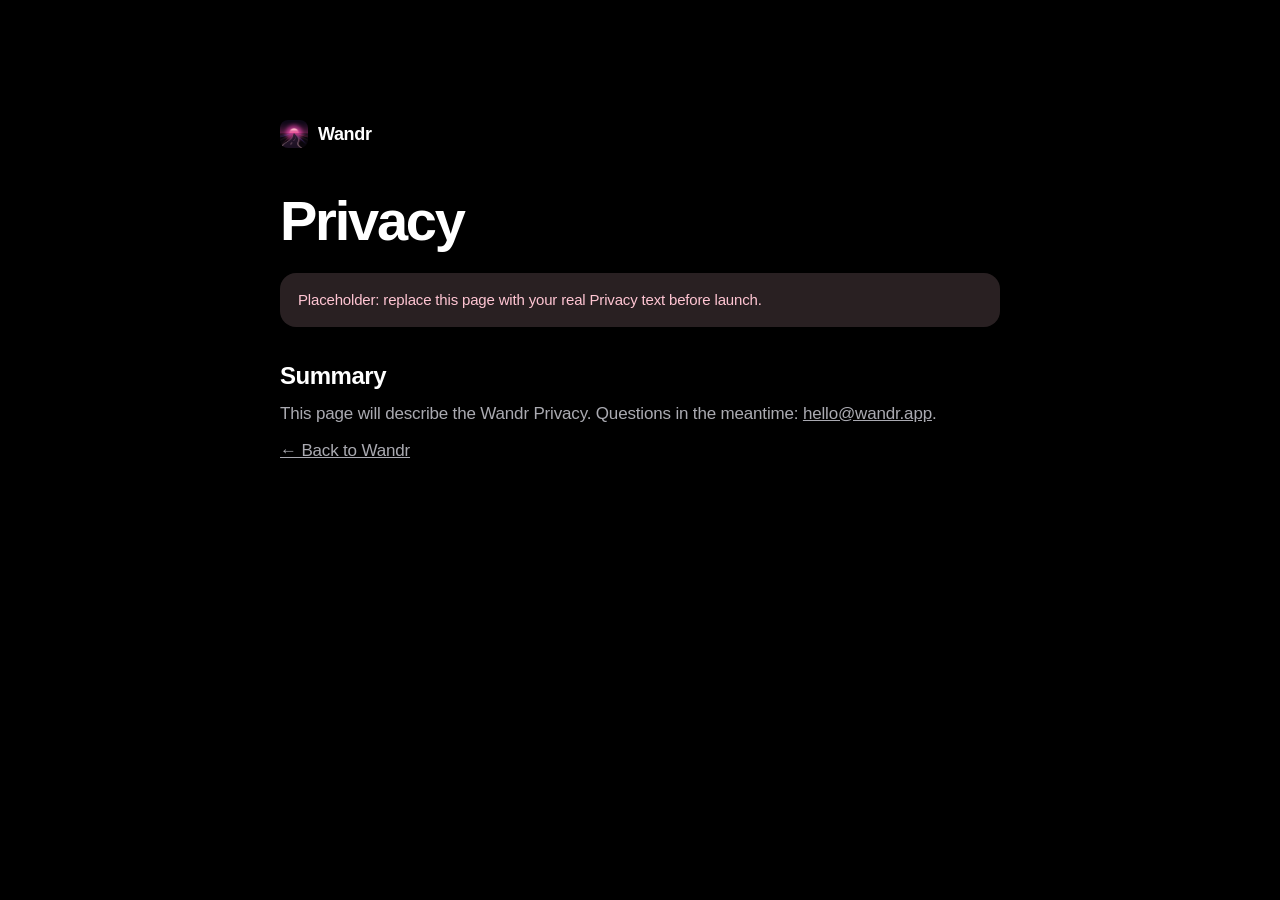
==== privacy.html @ fae853e5 "Wandr site Co-Authored-By: Claude Sonnet 5.5 <noreply@anthropic.com>" ====
<!doctype html>
<html lang="en"><head><meta charset="utf-8"><meta name="viewport" content="width=device-width, initial-scale=1">
<title>Privacy · Wandr</title><meta name="robots" content="noindex"><meta name="color-scheme" content="dark">
<link rel="icon" href="assets/favicon-32.png"><link rel="stylesheet" href="styles.css"></head>
<body><main class="wrap doc">
<a class="brand" href="./"><img src="assets/wandr-mark.png" width="28" height="28" alt=""><span>Wandr</span></a>
<h1 style="margin-top:36px">Privacy</h1>
<p class="note-box">Placeholder: replace this page with your real Privacy text before launch.</p>
<h2>Summary</h2><p>This page will describe the Wandr Privacy. Questions in the meantime: <a href="mailto:hello@wandr.app">hello@wandr.app</a>.</p>
<p><a href="./">&larr; Back to Wandr</a></p>
</main></body></html>
---- styles.css ----
/* Wandr site. Tokens mirror lib/core/theme/app_colors.dart and docs/03-design-system.md */
:root{
  --accent:#FFC5D3; --accent-pressed:#E8A9B9; --on-accent:#2A1219; --accent-muted:rgba(255,197,211,.16);
  --bg:#000; --surface:#1C1C1E; --raised:#2C2C2E; --highest:#3A3A3C; --sep:#38383A;
  --text:#fff; --text2:rgba(235,235,245,.72); --text3:rgba(235,235,245,.5);
  --rec:#FF453A; --neon-cyan:#3EF2E6; --neon-violet:#8B6BFF; --neon-hot:#FF5C9E; --ok:#30D158;
  --map:#2B3140; --road:#454C5E;
  --glass:rgba(28,28,30,.62);
  --font:-apple-system,BlinkMacSystemFont,"SF Pro Display","SF Pro Text","Segoe UI",Roboto,"Helvetica Neue",Arial,sans-serif;
  --r:22px; --wrap:1160px;
}
*{box-sizing:border-box}
html{scroll-behavior:smooth;-webkit-text-size-adjust:100%}
body{margin:0;background:var(--bg);color:var(--text);font:400 17px/1.5 var(--font);letter-spacing:-.01em;overflow-x:hidden;-webkit-font-smoothing:antialiased}
img,svg{display:block;max-width:100%}
a{color:inherit}
h1,h2,h3,p,ul,ol,figure{margin:0}
ul,ol{padding:0;list-style:none}
:focus-visible{outline:3px solid var(--accent);outline-offset:3px;border-radius:8px}
.skip{position:absolute;left:12px;top:-60px;background:var(--accent);color:var(--on-accent);padding:10px 16px;border-radius:12px;font-weight:600;z-index:100;text-decoration:none}
.skip:focus{top:12px}
.wrap{width:min(var(--wrap),100% - 40px);margin-inline:auto}
.center{text-align:center}
.glass{background:var(--glass);backdrop-filter:blur(24px) saturate(1.4);-webkit-backdrop-filter:blur(24px) saturate(1.4);border:1px solid rgba(255,255,255,.09)}

/* Buttons */
.btn{display:inline-flex;align-items:center;justify-content:center;gap:8px;background:var(--accent);color:var(--on-accent);font:600 16px/1 var(--font);padding:16px 26px;border-radius:999px;text-decoration:none;border:0;cursor:pointer;transition:transform .2s,background .2s}
.btn:hover{background:#ffd6e0;transform:translateY(-2px)}
.btn:active{background:var(--accent-pressed);transform:none}
.btn-sm{padding:11px 20px;font-size:15px}

/* App banner + nav */
.appbar{position:relative;z-index:60;display:flex;align-items:center;gap:12px;padding:10px 14px;background:var(--surface);border-bottom:1px solid var(--sep)}
.appbar[hidden]{display:none}
.appbar img{border-radius:10px}
.appbar-text{display:flex;flex-direction:column;flex:1;min-width:0;line-height:1.2}
.appbar-text strong{font-size:15px}
.appbar-text span{font-size:13px;color:var(--text2);white-space:nowrap;overflow:hidden;text-overflow:ellipsis}
.appbar-x{background:none;border:0;color:var(--text2);font-size:26px;line-height:1;width:36px;height:36px;cursor:pointer;border-radius:50%}
.nav-wrap{position:sticky;top:0;z-index:50;padding:14px 16px 0;pointer-events:none}
.nav{pointer-events:auto;max-width:760px;margin-inline:auto;display:flex;align-items:center;gap:20px;padding:8px 8px 8px 18px;border-radius:999px}
.brand{display:inline-flex;align-items:center;gap:10px;text-decoration:none;font-weight:700;font-size:18px;letter-spacing:-.02em}
.brand img{border-radius:8px}
.nav-links{display:flex;gap:4px;margin-inline:auto}
.nav-links a{display:block;padding:8px 12px;border-radius:999px;font-size:14px;color:var(--text2);text-decoration:none;transition:color .2s,background .2s}
.nav-links a:hover{color:var(--text);background:rgba(255,255,255,.07)}

/* Hero */
.hero{position:relative;padding:56px 0 72px;overflow:hidden;margin-top:-64px;padding-top:140px}
.sun{position:absolute;width:900px;height:900px;right:-220px;top:-260px;border-radius:50%;background:radial-gradient(circle,rgba(255,86,150,.34) 0%,rgba(150,40,120,.2) 35%,transparent 68%);pointer-events:none}
.hero-grid{position:relative;display:grid;gap:56px;align-items:center}
.pill{display:inline-flex;align-items:center;gap:10px;font:600 12px/1 var(--font);letter-spacing:.09em;text-transform:uppercase;padding:9px 14px;border-radius:999px;background:var(--accent-muted);color:var(--accent);margin-bottom:22px}
.dot{width:7px;height:7px;border-radius:50%;background:var(--accent);box-shadow:0 0 0 0 var(--accent);animation:pulse 2s infinite}
@keyframes pulse{70%{box-shadow:0 0 0 9px transparent}100%{box-shadow:0 0 0 0 transparent}}
h1{font-size:clamp(46px,9.5vw,92px);line-height:1.02;letter-spacing:-.04em;font-weight:800}
h1 em{font-style:normal;color:var(--accent)}
.lede{font-size:clamp(18px,2.4vw,21px);color:var(--text2);max-width:34em;margin:24px 0 32px}
.fine{font-size:13px;color:var(--text3);margin-top:18px}
.eyebrow{font:600 13px/1 var(--font);letter-spacing:.12em;text-transform:uppercase;color:var(--accent);margin-bottom:16px}
h2{font-size:clamp(32px,6vw,58px);line-height:1.06;letter-spacing:-.035em;font-weight:800;max-width:16em}
.sub{color:var(--text2);font-size:19px;max-width:34em;margin-top:18px}
.center .sub,.center h2{margin-inline:auto}
.center h2{max-width:14em}

/* Download buttons */
.dl{display:flex;flex-wrap:wrap;gap:12px}
.dl-center{justify-content:center;margin-top:34px}
.store{display:inline-flex;align-items:center;gap:12px;padding:10px 22px 10px 16px;min-height:56px;border-radius:16px;background:#0b0b0c;border:1px solid rgba(255,255,255,.22);color:#fff;text-decoration:none;text-align:left;transition:transform .2s,border-color .2s,background .2s;position:relative;font-family:var(--font)}
.store:hover{transform:translateY(-2px);border-color:var(--accent);background:#161618}
.store svg{width:26px;height:26px;flex:none;fill:currentColor}
.store small{display:block;font-size:11px;line-height:1.1;color:var(--text2);letter-spacing:.01em}
.store b{display:block;font-size:19px;line-height:1.15;font-weight:600;letter-spacing:-.02em}
.store .soon{position:absolute;top:-9px;right:12px;font:700 10px/1 var(--font);text-transform:uppercase;letter-spacing:.08em;background:var(--accent);color:var(--on-accent);padding:4px 8px;border-radius:999px}
.store.primary{background:#fff;color:#000;border-color:#fff}
.store.primary small{color:rgba(0,0,0,.6)}
.store.primary:hover{background:#ffe9ef;border-color:var(--accent)}
[data-platform=ios] .store[data-store=android],[data-platform=android] .store[data-store=ios]{order:2}

/* QR */
.qr-block{display:inline-flex;align-items:center;gap:16px;margin-top:34px;padding:14px 20px 14px 14px;border-radius:20px;background:var(--surface);border:1px solid var(--sep);text-align:left}
.qr-block[hidden]{display:none}
.qr{width:104px;height:104px;background:#fff;padding:7px;border-radius:12px}
.qr svg{width:100%;height:100%}
.qr-block p{font-size:14px;color:var(--text2);max-width:9em}
.notify{display:inline-block;margin-top:26px;color:var(--accent);font-weight:600;text-underline-offset:4px}

/* Phone mockups */
.hero-phone{position:relative;display:flex;justify-content:center}
.phone{width:262px;aspect-ratio:9/19.2;border-radius:42px;padding:9px;background:linear-gradient(145deg,#3a3a3c,#111);box-shadow:0 0 0 1px #4a4a4d,0 40px 80px -20px rgba(255,86,150,.28),0 30px 60px rgba(0,0,0,.6);flex:none}
.phone-lg{width:min(300px,76vw)}
.screen{position:relative;width:100%;height:100%;border-radius:34px;overflow:hidden;background:var(--map);color:#fff;font-size:12px;line-height:1.3;letter-spacing:0}
.screen.plain{background:#000}
.screen::before{content:"";position:absolute;top:9px;left:50%;translate:-50% 0;width:76px;height:22px;border-radius:12px;background:#000;z-index:5}
.map{position:absolute;inset:0;width:100%;height:100%}
.map.route.faint{opacity:.4}
.status{position:absolute;inset:12px 20px auto;display:flex;justify-content:space-between;align-items:center;font-weight:600;font-size:12px;z-index:4;height:22px}
.rec{display:inline-flex;align-items:center;gap:5px;color:var(--rec);font-weight:700;font-size:10px;letter-spacing:.06em}
.rec i{width:7px;height:7px;border-radius:50%;background:var(--rec);animation:blink 1.4s infinite}
.rec.live{color:var(--ok)}.rec.live i{background:var(--ok)}
@keyframes blink{50%{opacity:.25}}
.car{position:absolute;left:62%;top:7%;width:16px;height:16px;border-radius:50%;background:var(--accent);box-shadow:0 0 0 6px rgba(255,197,211,.3),0 0 24px var(--accent)}
.sheet{position:absolute;left:8px;right:8px;bottom:8px;border-radius:26px;padding:8px 16px 16px;background:rgba(28,28,30,.78);z-index:3}
.sheet.tall{padding-bottom:16px}
.grab{width:36px;height:4px;border-radius:2px;background:rgba(255,255,255,.3);margin:0 auto 12px}
.label{color:var(--text2);font-size:11px;letter-spacing:.08em;text-transform:uppercase;font-weight:600}
.stat{font-size:46px;font-weight:700;letter-spacing:-.02em;line-height:1.1;font-variant-numeric:tabular-nums}
.stat small{font-size:18px;color:var(--text2)}
.row,.grid3{display:grid;grid-template-columns:repeat(3,1fr);gap:6px;margin:10px 0 12px}
.row b,.grid3 b{display:block;font-size:14px}
.row span,.grid3 span{color:var(--text2);font-size:10px}
.btns{display:grid;grid-template-columns:1fr 1fr;gap:8px}
.b{display:flex;align-items:center;justify-content:center;height:38px;border-radius:12px;background:rgba(58,58,60,.8);font-weight:600;font-size:13px}
.b.stop{background:var(--rec)}
.b.wide{background:var(--accent);color:var(--on-accent);margin-top:12px}
.ttl{font-size:17px;font-weight:700;letter-spacing:-.02em;margin:2px 0 4px}
.tags{display:flex;gap:6px;flex-wrap:wrap;margin-bottom:10px}
.tags span{background:var(--accent-muted);color:var(--accent);font-size:10px;font-weight:600;padding:4px 9px;border-radius:99px}
.note{color:var(--text2);font-size:12px}
.chip{position:absolute;padding:11px 16px;border-radius:999px;font-size:14px;white-space:nowrap;animation:bob 6s ease-in-out infinite}
.chip b{color:var(--accent)}
.chip-a{left:2%;top:14%}.chip-b{right:0;bottom:16%;animation-delay:-3s}
.float{animation:bob 7s ease-in-out infinite}
@keyframes bob{50%{transform:translateY(-12px)}}

.rider{position:absolute;width:26px;height:26px;border-radius:50%;display:grid;place-items:center;font-weight:700;font-size:11px;color:#1a0a10;border:2px solid #fff;z-index:2;box-shadow:0 0 18px currentColor}
.rider.r1{left:55%;top:14%;background:#FFC5D3;color:#2A1219}.rider.r2{left:38%;top:30%;background:#8fd3ff;color:#06222f}.rider.r3{left:22%;top:50%;background:#ffd98a;color:#2b1d00}
.riders li{display:flex;align-items:center;gap:10px;padding:8px 0;border-bottom:1px solid rgba(255,255,255,.08);font-size:13px;font-weight:600}
.riders em{margin-left:auto;font-style:normal;font-weight:400;color:var(--text2);font-size:11px}
.riders em.speaking{color:var(--accent);font-weight:700}
.av{width:26px;height:26px;border-radius:50%;display:grid;place-items:center;font-size:11px;font-weight:700;flex:none}
.av.r1{background:#FFC5D3;color:#2A1219}.av.r2{background:#8fd3ff;color:#06222f}.av.r3{background:#ffd98a;color:#2b1d00}
.ptt{display:flex;align-items:center;justify-content:center;margin-top:14px;height:50px;border-radius:25px;background:var(--accent);color:var(--on-accent);font-weight:700;font-size:15px;box-shadow:0 0 0 5px var(--accent-muted)}

.page{position:absolute;inset:44px 0 54px;padding:0 14px;overflow:hidden}
.large{font-size:28px;font-weight:700;letter-spacing:-.03em;margin:6px 0 10px}
.seg{display:flex;background:var(--surface);border-radius:10px;padding:2px;margin-bottom:12px}
.seg span{flex:1;text-align:center;padding:6px;border-radius:8px;font-size:12px;font-weight:600;color:var(--text2)}
.seg .on{background:var(--highest);color:#fff}
.post{background:var(--surface);border-radius:18px;padding:10px;margin-bottom:10px;position:relative}
.who{display:flex;align-items:center;gap:8px;margin-bottom:8px}
.who b{display:block;font-size:13px}.who span:not(.av){color:var(--text2);font-size:11px}
.post{overflow:hidden}
.post .thumb{position:relative;width:100%;height:120px;border-radius:12px}
.post .thumb.route{position:absolute;left:10px;right:10px;bottom:10px;width:calc(100% - 20px)}
.badge-row{display:flex;align-items:center;gap:12px}
.badge-row b{display:block;font-size:14px}.badge-row span:not(.medal){color:var(--text2);font-size:11px}
.medal{width:46px;height:46px;border-radius:50%;display:grid;place-items:center;background:var(--raised);color:var(--text3);font-weight:700;font-size:13px;text-align:center;line-height:1;border:2px solid var(--highest)}
.medal.on,.badge-row .medal{background:radial-gradient(circle at 30% 25%,#ffe6ec,var(--accent) 60%,#e58aa5);color:var(--on-accent);border-color:#fff3}
.medal small{display:block;font-size:8px;font-weight:600;opacity:.8;margin-top:2px}
.medals{display:grid;grid-template-columns:repeat(3,1fr);gap:12px 0;justify-items:center;background:var(--surface);padding:14px 6px;border-radius:18px;margin-bottom:10px}
.medals .medal{width:58px;height:58px;font-size:15px;flex-direction:column}
.prog{background:var(--surface);border-radius:14px;padding:10px 12px;margin-bottom:8px}
.pl{display:flex;justify-content:space-between;font-size:12px;margin-bottom:8px}.pl span{color:var(--text2)}
.bar{height:6px;border-radius:3px;background:var(--highest)}.bar i{display:block;height:100%;border-radius:3px;background:var(--accent)}
.tabs{position:absolute;left:0;right:0;bottom:0;height:54px;display:flex;justify-content:space-around;align-items:center;background:rgba(28,28,30,.9);border-top:1px solid var(--sep);font-size:10px;font-weight:500;color:var(--text2);padding:0 6px 6px}
.tabs .on{color:var(--accent)}

/* Sections */
.section{position:relative;padding:96px 0}
.marquee{overflow:hidden;border-block:1px solid var(--sep);background:var(--surface);padding:18px 0}
.track{display:flex;gap:28px;width:max-content;animation:slide 32s linear infinite;font-size:clamp(26px,4vw,44px);font-weight:800;letter-spacing:-.03em;text-transform:uppercase}
.track i{font-style:normal;color:var(--accent)}
@keyframes slide{to{transform:translateX(-50%)}}
.track span{white-space:nowrap}

.bento{display:grid;gap:14px;margin-top:48px}
.card{background:var(--surface);border:1px solid var(--sep);border-radius:var(--r);padding:26px;transition:transform .3s,border-color .3s,background .3s}
.card:hover{transform:translateY(-4px);border-color:rgba(255,197,211,.45);background:#202023}
.card h3{font-size:22px;letter-spacing:-.025em;margin:16px 0 8px}
.card p{color:var(--text2);font-size:16px}
.ico{width:44px;height:44px;border-radius:14px;display:grid;place-items:center;background:var(--accent-muted);color:var(--accent);font-size:20px}
.c-ride{background:linear-gradient(135deg,rgba(255,86,150,.2),var(--surface) 70%)}

.screens .rail{display:flex;gap:28px;overflow-x:auto;scroll-snap-type:x mandatory;padding:56px max(20px,calc((100vw - var(--wrap))/2)) 40px;margin-top:8px;scrollbar-width:thin;scrollbar-color:var(--highest) transparent}
.shot{scroll-snap-align:center;flex:none;display:flex;flex-direction:column;align-items:center;gap:22px;scroll-margin-top:90px}
.shot figcaption{color:var(--text2);text-align:center;font-size:15px}
.shot figcaption b{display:block;color:#fff;font-size:18px;margin-bottom:2px}

.steps{display:grid;gap:14px;margin-top:48px}
.steps li{padding:28px;border-radius:var(--r);border:1px solid var(--sep);background:linear-gradient(180deg,var(--surface),#0c0c0d)}
.n{font:800 15px/1 var(--font);color:var(--accent);letter-spacing:.08em}
.steps h3{font-size:24px;letter-spacing:-.03em;margin:14px 0 8px}
.steps p{color:var(--text2)}
.privacy{margin-top:56px;border-radius:28px;padding:32px;display:grid;gap:18px}
.privacy h3{font-size:clamp(28px,4vw,40px);letter-spacing:-.035em;line-height:1.1}
.privacy>p{color:var(--text2);font-size:18px;align-self:center}

.cta{text-align:center;overflow:hidden;background:radial-gradient(ellipse at 50% 100%,rgba(255,86,150,.28),transparent 60%)}
.sun-b{left:50%;right:auto;translate:-50% 0;top:auto;bottom:-600px;opacity:.6}
.cta .wrap{position:relative}
.cta-icon{margin:0 auto 28px;border-radius:24px;box-shadow:0 18px 50px rgba(255,86,150,.4)}

.footer{border-top:1px solid var(--sep);padding:44px 0 56px}
.foot{display:grid;gap:18px}
.foot>p:not(.fine){color:var(--text2)}
.foot nav{display:flex;gap:22px;flex-wrap:wrap}
.foot nav a{color:var(--text2);text-underline-offset:4px}
.foot nav a:hover{color:var(--accent)}

/* Mobile bar + toast */
.stickybar{position:fixed;left:0;right:0;bottom:0;z-index:55;padding:12px 16px calc(12px + env(safe-area-inset-bottom));background:linear-gradient(transparent,rgba(0,0,0,.9) 40%);transform:translateY(120%);transition:transform .35s}
.stickybar.show{transform:none}
.stickybar[hidden]{display:none}
.stickybar .btn{width:100%;box-shadow:0 8px 30px rgba(255,86,150,.35)}
.toast{position:fixed;left:50%;bottom:calc(88px + env(safe-area-inset-bottom));translate:-50% 0;z-index:70;padding:14px 20px;border-radius:18px;max-width:min(92vw,420px);text-align:center;font-size:15px}
.toast[hidden]{display:none}
.toast a{color:var(--accent);font-weight:600}

/* Reveal on scroll */
.js .reveal{opacity:0;transform:translateY(24px);transition:opacity .7s cubic-bezier(.2,.7,.2,1),transform .7s cubic-bezier(.2,.7,.2,1)}
.js .reveal.in{opacity:1;transform:none}

/* Policy pages */
.doc{padding:120px 0 80px;max-width:720px}
.doc h1{font-size:clamp(36px,6vw,56px)}
.doc h2{font-size:24px;margin:36px 0 10px;letter-spacing:-.02em}
.doc p{color:var(--text2);margin-top:12px}
.doc .note-box{margin-top:24px;padding:16px 18px;border-radius:16px;background:var(--accent-muted);color:var(--accent);font-size:15px}

@media (min-width:760px){
  .hero-grid{grid-template-columns:1.1fr .9fr}
  .bento{grid-template-columns:repeat(3,1fr)}
  .c-wide{grid-column:span 2}
  .steps{grid-template-columns:repeat(3,1fr)}
  .privacy{grid-template-columns:1fr 1.3fr;padding:44px 48px;gap:48px}
  .foot{grid-template-columns:auto 1fr auto;align-items:center}
  .foot .fine{grid-column:1/-1;margin:0}
  .hero{padding-bottom:96px}
}
@media (max-width:759px){
  .nav-links{display:none}
  .nav{justify-content:space-between}
  .nav-wrap{padding-top:10px}
  .hero{padding-top:100px;margin-top:-60px}
  .section{padding:72px 0}
  .store{flex:1 1 100%}
  .dl-center .store{flex:1 1 100%;max-width:340px}
  .chip-a,.chip-b{display:none}
  h2 br{display:none}
  .chip{font-size:12px;padding:9px 12px}
  .hero-copy{text-align:left}
}
@media (prefers-reduced-motion:reduce){
  *,*::before,*::after{animation:none!important;transition:none!important;scroll-behavior:auto!important}
  .js .reveal{opacity:1;transform:none}
}

/* Neon secondary accents (cyan, violet, hot pink from the app icon's light streaks) */
h1 em,.eyebrow{background:linear-gradient(90deg,var(--accent),var(--neon-hot));-webkit-background-clip:text;background-clip:text;color:transparent}
.track i:nth-of-type(3n+1){color:var(--neon-cyan)}.track i:nth-of-type(3n+2){color:var(--neon-violet)}
.card:nth-child(3n+2) .ico{background:rgba(62,242,230,.12);color:var(--neon-cyan)}
.card:nth-child(3n) .ico{background:rgba(139,107,255,.16);color:#b7a4ff}
.card:nth-child(3n+2):hover{border-color:rgba(62,242,230,.5)}.card:nth-child(3n):hover{border-color:rgba(139,107,255,.55)}
.steps li:nth-child(2) .n{color:var(--neon-cyan)}.steps li:nth-child(3) .n{color:#b7a4ff}
.btn{box-shadow:0 0 0 0 rgba(255,92,158,.0),0 6px 28px rgba(255,92,158,.28)}
.store .soon{background:#fff;color:#000}
.chip-b b{color:var(--neon-cyan)}
.sun{background:radial-gradient(circle,rgba(255,86,150,.34) 0%,rgba(139,107,255,.18) 38%,transparent 68%)}

.maker-grid{display:grid;gap:28px;align-items:start}
.maker a{color:var(--accent);text-underline-offset:4px}
.faq{margin-top:40px;max-width:820px;border-top:1px solid var(--sep)}
.faq details{border-bottom:1px solid var(--sep)}
.faq summary{cursor:pointer;list-style:none;display:flex;justify-content:space-between;gap:16px;padding:22px 0;font-size:19px;font-weight:600;letter-spacing:-.02em}
.faq summary::-webkit-details-marker{display:none}
.faq summary::after{content:"+";color:var(--accent);font-size:26px;line-height:1;transition:transform .25s}
.faq details[open] summary::after{transform:rotate(45deg)}
.faq details p{color:var(--text2);padding:0 40px 22px 0}
@media (min-width:760px){.maker-grid{grid-template-columns:1fr 1fr;gap:56px}}

.screen>img{width:100%;height:100%;object-fit:cover;display:block}
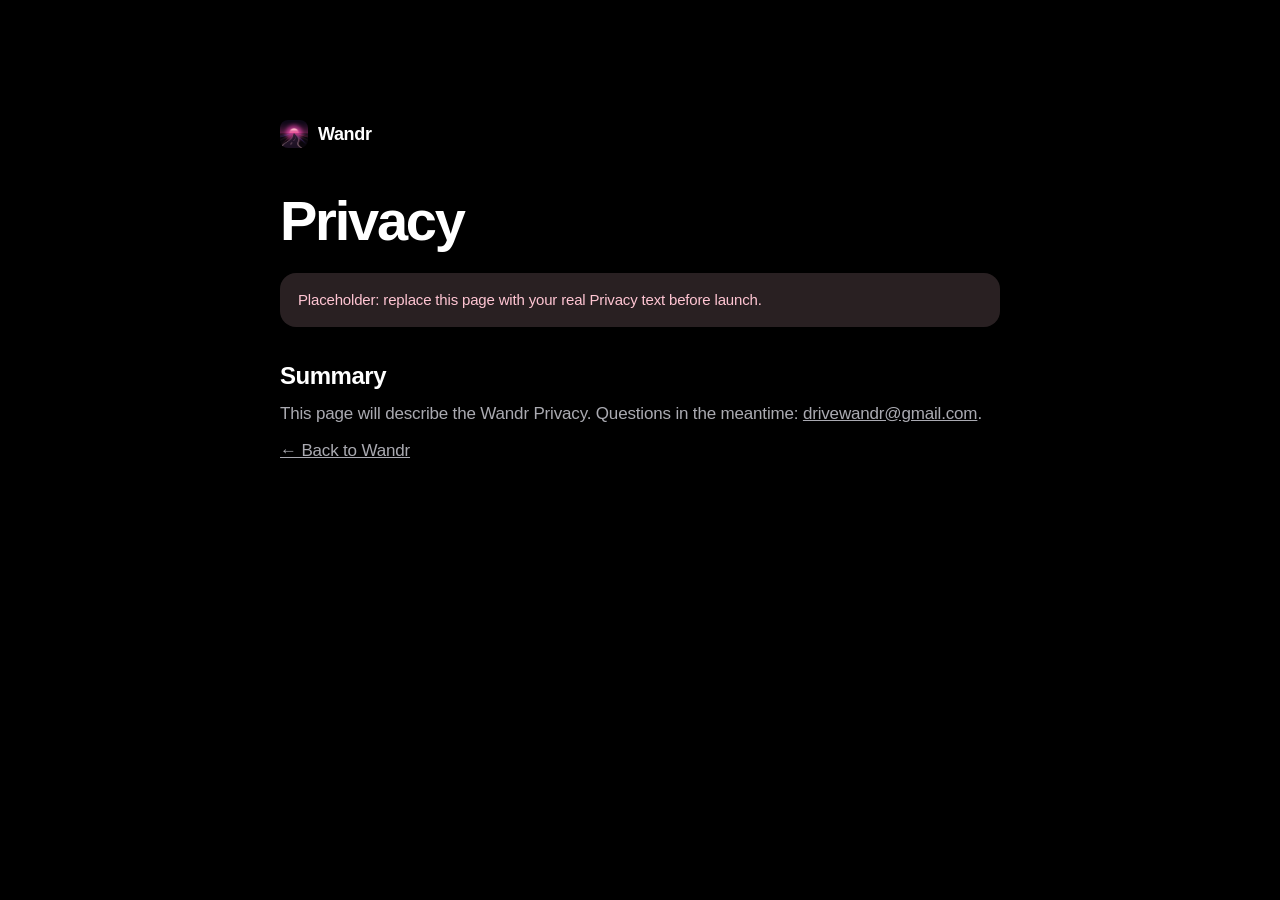
==== commit 5c7f6d8f: "drivewandr.in links and contact email (from the app repo) Co-Authored-By: Claude Opus 5.5 <noreply@a" ====
--- a/privacy.html
+++ b/privacy.html
@@ -6,6 +6,6 @@
 <a class="brand" href="./"><img src="assets/wandr-mark.png" width="28" height="28" alt=""><span>Wandr</span></a>
 <h1 style="margin-top:36px">Privacy</h1>
 <p class="note-box">Placeholder: replace this page with your real Privacy text before launch.</p>
-<h2>Summary</h2><p>This page will describe the Wandr Privacy. Questions in the meantime: <a href="mailto:hello@wandr.app">hello@wandr.app</a>.</p>
+<h2>Summary</h2><p>This page will describe the Wandr Privacy. Questions in the meantime: <a href="mailto:drivewandr@gmail.com">drivewandr@gmail.com</a>.</p>
 <p><a href="./">&larr; Back to Wandr</a></p>
 </main></body></html>
--- a/styles.css
+++ b/styles.css
@@ -118,7 +118,7 @@
 .note{color:var(--text2);font-size:12px}
 .chip{position:absolute;padding:11px 16px;border-radius:999px;font-size:14px;white-space:nowrap;animation:bob 6s ease-in-out infinite}
 .chip b{color:var(--accent)}
-.chip-a{left:2%;top:14%}.chip-b{right:0;bottom:16%;animation-delay:-3s}
+.chip-a{left:0;top:48%}.chip-b{right:0;bottom:16%;animation-delay:-3s}
 .float{animation:bob 7s ease-in-out infinite}
 @keyframes bob{50%{transform:translateY(-12px)}}
 
@@ -269,3 +269,5 @@
 @media (min-width:760px){.maker-grid{grid-template-columns:1fr 1fr;gap:56px}}
 
 .screen>img{width:100%;height:100%;object-fit:cover;display:block}
+
+.dot-end{color:var(--accent);font-weight:inherit}
